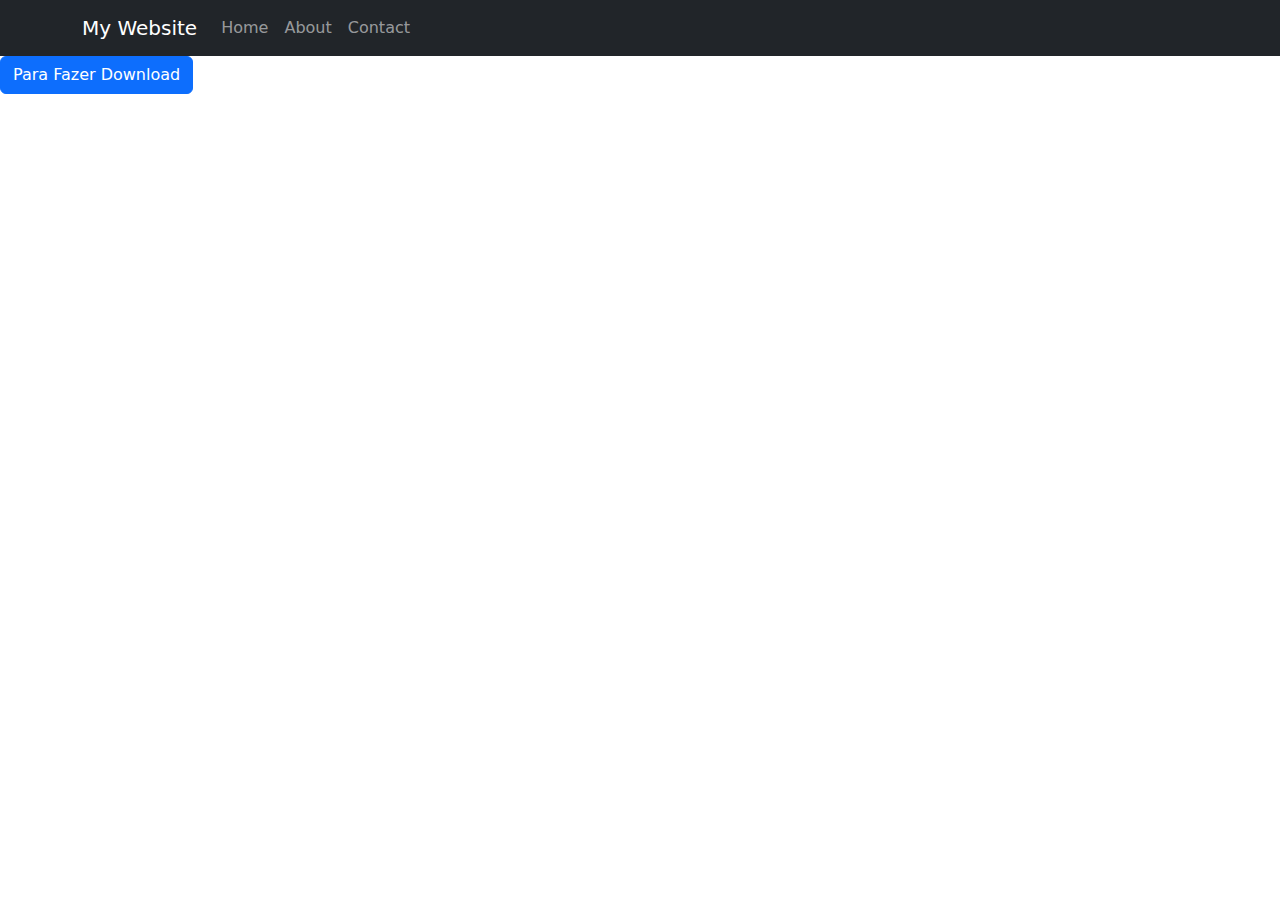
==== index.html @ 82743af5 "Bug Fixed" ====
<!DOCTYPE html>
<html lang="en">
  <head>
    <meta charset="UTF-8" />
    <meta name="viewport" content="width=device-width, initial-scale=1" />
    <link
      href="https://cdn.jsdelivr.net/npm/bootstrap@5.3.0/dist/css/bootstrap.min.css"
      rel="stylesheet"
    />
    <link
      rel="stylesheet"
      href="https://use.fontawesome.com/releases/v5.13.0/css/all.css"
    />

    <link rel="stylesheet" href="styles.css" />

    <script src="https://cdn.jsdelivr.net/npm/bootstrap@5.3.0/dist/js/bootstrap.bundle.min.js"></script>
    <title>Rodonaves Modal</title>

    <script>
      // Wait for the document to be ready
      document.addEventListener("DOMContentLoaded", function () {
        // Get the modal element
        var myModal = new bootstrap.Modal(
          document.getElementById("exampleModal2")
        );

        // Open the modal
        myModal.show();
      });
    </script>
  </head>
  <body>
    <nav class="navbar navbar-expand-lg navbar-dark bg-dark">
      <div class="container">
        <a class="navbar-brand" href="#">My Website</a>
        <button
          class="navbar-toggler"
          type="button"
          data-toggle="collapse"
          data-target="#navbarNav"
          aria-controls="navbarNav"
          aria-expanded="false"
          aria-label="Toggle navigation"
        >
          <span class="navbar-toggler-icon"></span>
        </button>
        <div class="collapse navbar-collapse" id="navbarNav">
          <ul class="navbar-nav ml-auto">
            <li class="nav-item">
              <a class="nav-link" href="#">Home</a>
            </li>
            <li class="nav-item">
              <a class="nav-link" href="#">About</a>
            </li>
            <li class="nav-item">
              <a class="nav-link" href="#">Contact</a>
            </li>
          </ul>
        </div>
      </div>
    </nav>

    <!-- Main Content -->
    <!-- Button trigger modal -->
    <button
      type="button"
      class="btn btn-primary"
      data-bs-toggle="modal"
      data-bs-target="#exampleModal"
    >
      Para Fazer Download
    </button>

    <!-- Modal-1 -->
    <div
      class="modal fade"
      id="exampleModal"
      tabindex="-1"
      aria-labelledby="exampleModalLabel"
      aria-hidden="true"
    >
      <div class="modal-dialog modal-dialog-centered">
        <div class="modal-content form-modal">
          <!-- modal header  -->
          <div class="form-modal-dimention">
            <div class="row modal-top-header">
              <div class="col-md-11 col-11">
                <div class="text-center">
                  <h5 class="" id="exampleModalLabel">Para fazer download</h5>
                  <p>
                    Para ter o documento de codigo de conduta e etica para
                    terceiros, preenche o formularia abaxia
                  </p>
                </div>
              </div>

              <div class="col-md-1 col-1 mt-3">
                <div class="d-flex justify-content-center">
                  <button
                    class="border-0"
                    type="button"
                    data-bs-dismiss="modal"
                    aria-label="Close"
                  >
                    <img src="Assets/closemodal.png" alt="" srcset="" />
                  </button>
                </div>
              </div>
            </div>

            <!-- modal input section  -->

            <div class="modal-input-section">
              <div class="modal-body">
                <div class="input-container">
                  <p class="input-text-label">CPF/CNPJ</p>
                  <div class="mb-0">
                    <input
                      type="text"
                      class="form-control input-bg border-0"
                      placeholder="Digite seu CPF/CNPJ aqui"
                      aria-label="Username"
                      aria-describedby="basic-addon1"
                    />
                  </div>
                  <p class="required-text">* obrigotorio</p>
                </div>
                <div class="input-container">
                  <p class="input-text-label">Nome/Razao social</p>
                  <div class="mb-0">
                    <input
                      type="text"
                      class="form-control input-bg rounded-3 border-0"
                      placeholder="Digite aqui"
                      aria-label="Username"
                      aria-describedby="basic-addon1"
                    />
                  </div>
                  <p class="required-text mt-1">* obrigotorio</p>
                </div>
                <div class="input-container">
                  <p class="input-text-label">E-mail</p>
                  <div class="mb-0">
                    <input
                      type="text"
                      class="form-control input-bg rounded-3 border-0"
                      placeholder="Digite seu e-mail aqui"
                      aria-label="Username"
                      aria-describedby="basic-addon1"
                    />
                  </div>
                  <p class="required-text mt-1">* obrigotorio</p>
                </div>

                <div class="footer-text mt-5">
                  <p class="">
                    Os dados pessoais aqui coletados serán utilizados para
                    comunicaciones de actualización de movimientos de su
                    mercadoria de acuerdo con los requisitos de LGPD. Más
                    detalles sobre el uso de sus datos personales, pueden
                    accederse a na
                    <span
                      style="
                        color: #0000ff;
                        font-weight: 700;
                        text-decoration: underline;
                      "
                    >
                      Política de Privacidad</span
                    >
                  </p>
                </div>
              </div>
            </div>
            <div class="modal-footer border-0">
              <button
                type="button"
                class="btn btn-block btn-lg button-style rounded-3 w-100"
              >
                FAZER DOWNLOAD
              </button>
            </div>
          </div>
        </div>
      </div>
    </div>
  </body>
</html>
---- styles.css ----
/* form modal  */

/* Modal Body  */
.form-modal-dimention {
  /* height: 809px; */
  width: 700px;
}
.form-modal {
  /* height: 809px; */
  width: 700px;
  border: 1px;
  border-radius: 24px;
  padding: 48px, 24px, 48px, 24px;
  /* gap: 40px; */

  background-color: #ffffff;
}

/* modal header  */
.modal-top-header {
  margin: 40px;
  width: 652px;
  /* height: 96px; */
  /* gap: 4px; */

  padding: 12px, 24px, 12px, 24px;
}
.modal-top-header button {
  width: 40px;
  height: 40px;
  margin-right: 30px;
  background-color: #ffffff;
}
.close-button {
  margin-top: -35px;
  margin-right: 10px;
}
.modal-top-header i {
  width: 16px;
  height: 16px;
}
.modal-top-header h5 {
  font-size: 36px;
  font-weight: 700;
  line-height: 43.2px;
}

.modal-top-header p {
  font-size: 20px;
  font-weight: 400;
  line-height: 24px;
  text-align: center;
}

/* modal input section  */

.modal-input-section {
  /* gap: 24px; */
  padding: 12px, 24px, 12px, 24px;
}
.input-container {
  /* gap: 8px; */
}

.input-text-label {
  font-size: 18px;
  font-weight: 500;
  line-height: 21.6px;
}
.input-bg {
  height: 56px;
  border-radius: 16px;
  /* gap: 8px; */
  background-color: #f5f5f5;
}
.required-text {
  font-size: 14px;
  font-weight: 300;
  line-height: 18.2px;
  color: #f4837e;
}
.footer-text {
  font-size: 16px;
  font-weight: 400;
  line-height: 19.2px;
  text-align: center;
}

.button-style {
  height: 52px;
  font-size: 14px;
  font-weight: 700;
  line-height: 16.2px;
  border-radius: 16px;
  background-color: #2b17ff;
  color: #ffffff;
  text-transform: uppercase;

  padding: 12px, 24px, 12px, 24px;
  /* gap: 8px; */
}

.button-style:hover {
  background-color: #0f0a46;
  color: #f5f5f5;
}

/* form modal for mobile device  */

@media only screen and (max-width: 600px) {
  .form-modal-dimention {
    width: 350px;
  }
  .form-modal {
    border: 1px;
    border-radius: 24px;
    padding: 48px, 24px, 48px, 24px;
    /* gap: 40px; */

    background-color: #ffffff;
  }

  /* modal header  */
  .modal-top-header {
    width: 300px;

    /* gap: 4px; */
  }
  .modal-top-header button {
    width: 30px;
    height: 30px;

    /* background-color: #fafafa; */
    background-color: #ffffff;
  }
  .close-button {
    /* margin-top: -50px;
    margin-left: 30px; */
    margin-left: 336px;
    margin-top: -35px;
  }
  .close-button button {
  }
  .modal-top-header i {
    width: 20px;
    height: 20px;
  }
  .modal-top-header h5 {
    font-size: 20px;
    font-weight: 700;
  }

  .modal-top-header p {
    font-size: 14px;
    font-weight: 400;

    text-align: center;
  }

  .input-text-label {
    font-size: 16px;
    font-weight: 500;
    line-height: 15.6px;
  }
  .input-bg {
    border-radius: 16px;
    /* gap: 8px; */
    background-color: #f5f5f5;
  }
  .required-text {
    font-size: 11px;
    font-weight: 300;
    line-height: 10.2px;
    color: #f4837e;
  }
  .footer-text {
    font-size: 12px;
    font-weight: 400;

    text-align: center;
  }

  .button-style {
    height: 40px;
    font-size: 12px;
    font-weight: 700;

    border-radius: 16px;
    background-color: #2b17ff;
    color: #ffffff;
    /* gap: 8px; */
  }
}

/* Info modal Styles  */

.info-modal-dimention {
  width: 600px;
  background-color: #f5f5f5;
  border-radius: 40px;
  border: 1px;
  padding: 64px, 32px, 100px, 32px;
}

/* close button  */

.info-close-button button {
  background-color: #f5f5f5;
}
.info-modal-content {
  width: 536px;
  margin: 34px;
}

.info-modal-text {
  font-size: 14px;
  font-weight: 300;
  line-height: 18.2px;
  margin-top: 16px;
}

.contact {
}

.contact p {
  margin-left: 10px;
  font-size: 16px;
  font-weight: 700;
}
.contact a {
  margin-left: 10px;
  font-size: 16px;
  font-weight: 700;
}

/* info modal mobile version  */

@media only screen and (max-width: 600px) {
  .info-modal-dimention {
    width: 350px;
    background-color: #f5f5f5;
    border-radius: 40px;
    border: 1px;
  }

  /* close button  */

  .info-close-button {
    width: 30px;
  }
  .info-modal-content {
    width: 300px;
  }

  .info-modal-text {
    font-size: 13px;
    font-weight: 300;
    line-height: 18.2px;
    margin-top: 16px;
  }

  .contact {
  }

  .contact p {
    margin-left: 8px;
    font-size: 13px;
    font-weight: 700;
  }
}

/* Office location modal  */

.modal-content-body {
  width: 652px;
  background-color: #f5f5f5;
  border-radius: 16px;
  margin: 24px;
  padding: 18px;
}

.modal-content-body-text {
  margin: 12px;
  margin-bottom: 0px;
}

.modal-content-body-text h1 {
  font-size: 32px;
  font-weight: 500;
  line-height: 38.4px;
}
.modal-content-body-text p {
  font-size: 16px;
  font-weight: 400;
  line-height: 19.2px;
}
.modal-content-body-text img {
  height: 16px;
  width: 16px;
}
.footer-text-heading h1 {
  font-size: 28px;
  font-weight: 500;
  line-height: 33.6px;
}

.call-btn button {
  border: 1px solid #0000ff;
  width: 65px;
  height: 32px;
  color: #0000ff;
  font-size: 14px;
  border-radius: 15px;
}
.call-btn button:hover {
  border: 1px solid #09baf5;
  width: 65px;
  height: 32px;
  color: #09baf5;
  font-size: 14px;
  border-radius: 15px;
}

@media only screen and (max-width: 600px) {
  .modal-content-body {
    width: 320px;
    background-color: #f5f5f5;
    border-radius: 16px;
  }

  .modal-content-body-text {
    margin-bottom: 0px;
  }

  .modal-content-body-text h1 {
    font-size: 18px;
    font-weight: 500;
  }
  .modal-content-body-text p {
    font-size: 14px;
    font-weight: 400;
    line-height: 19.2px;
  }
  .modal-content-body-text img {
    height: 16px;
    width: 16px;
  }
  .footer-text-heading h1 {
    font-size: 20px;
    font-weight: 500;
    line-height: 33.6px;
  }

  .call-btn button {
    border: 1px solid #0000ff;
    width: 65px;
    height: 32px;
    color: #0000ff;
    font-size: 14px;
    border-radius: 15px;
  }
}
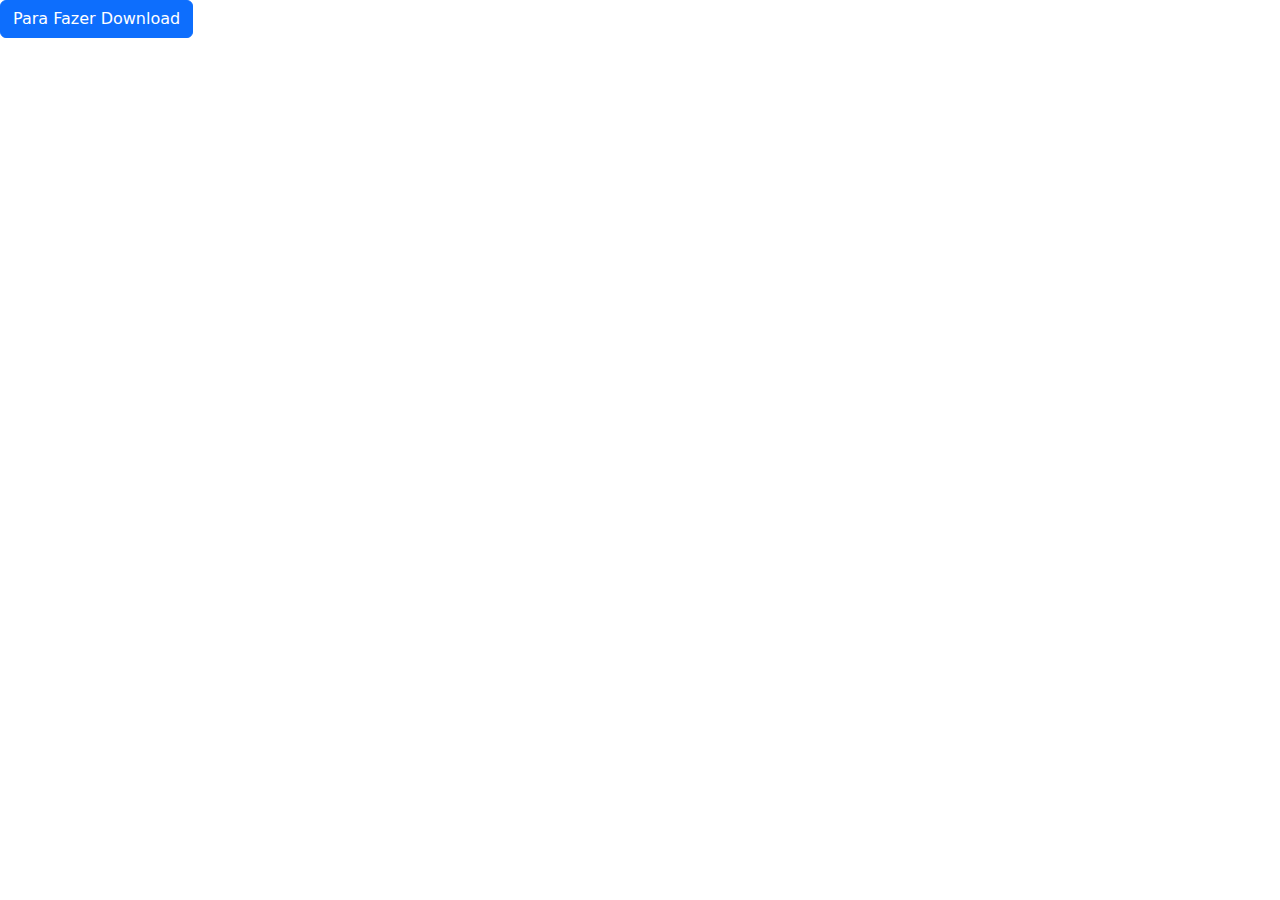
==== commit cc18949d: "Button Transition added" ====
--- a/index.html
+++ b/index.html
@@ -31,37 +31,6 @@
     </script>
   </head>
   <body>
-    <nav class="navbar navbar-expand-lg navbar-dark bg-dark">
-      <div class="container">
-        <a class="navbar-brand" href="#">My Website</a>
-        <button
-          class="navbar-toggler"
-          type="button"
-          data-toggle="collapse"
-          data-target="#navbarNav"
-          aria-controls="navbarNav"
-          aria-expanded="false"
-          aria-label="Toggle navigation"
-        >
-          <span class="navbar-toggler-icon"></span>
-        </button>
-        <div class="collapse navbar-collapse" id="navbarNav">
-          <ul class="navbar-nav ml-auto">
-            <li class="nav-item">
-              <a class="nav-link" href="#">Home</a>
-            </li>
-            <li class="nav-item">
-              <a class="nav-link" href="#">About</a>
-            </li>
-            <li class="nav-item">
-              <a class="nav-link" href="#">Contact</a>
-            </li>
-          </ul>
-        </div>
-      </div>
-    </nav>
-
-    <!-- Main Content -->
     <!-- Button trigger modal -->
     <button
       type="button"
--- a/styles.css
+++ b/styles.css
@@ -95,14 +95,16 @@
   background-color: #2b17ff;
   color: #ffffff;
   text-transform: uppercase;
+  transition: transform 0.3s;
 
   padding: 12px, 24px, 12px, 24px;
   /* gap: 8px; */
 }
 
 .button-style:hover {
-  background-color: #0f0a46;
+  background-color: #2e1de7;
   color: #f5f5f5;
+  transform: scale(1.015);
 }
 
 /* form modal for mobile device  */
@@ -308,6 +310,7 @@
   border: 1px solid #0000ff;
   width: 65px;
   height: 32px;
+
   color: #0000ff;
   font-size: 14px;
   border-radius: 15px;
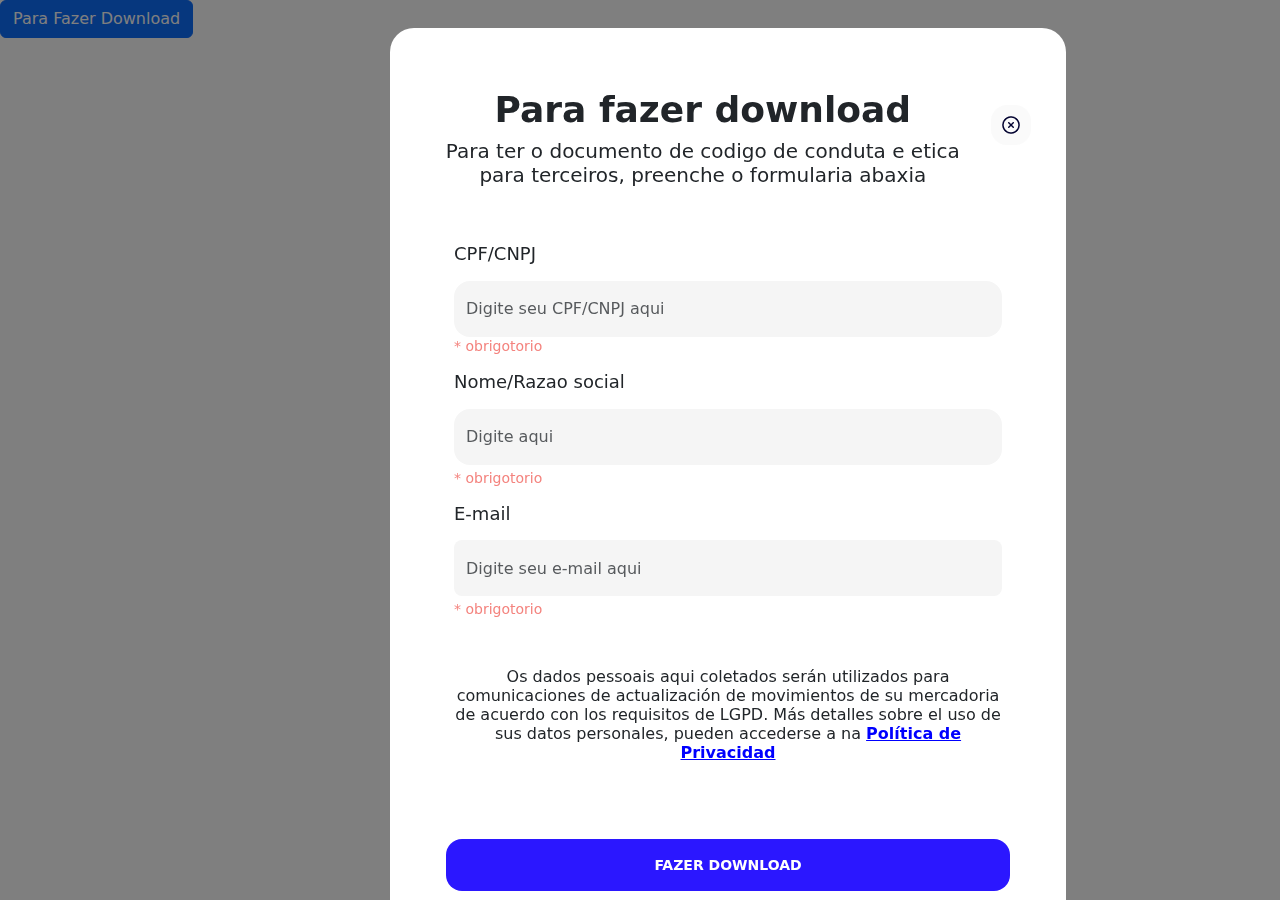
==== commit f0204afe: "Responsive Issue Fixed" ====
--- a/index.html
+++ b/index.html
@@ -22,7 +22,7 @@
       document.addEventListener("DOMContentLoaded", function () {
         // Get the modal element
         var myModal = new bootstrap.Modal(
-          document.getElementById("exampleModal2")
+          document.getElementById("exampleModal")
         );
 
         // Open the modal
@@ -100,7 +100,7 @@
                   <div class="mb-0">
                     <input
                       type="text"
-                      class="form-control input-bg rounded-3 border-0"
+                      class="form-control input-bg  border-0"
                       placeholder="Digite aqui"
                       aria-label="Username"
                       aria-describedby="basic-addon1"
@@ -142,10 +142,10 @@
                 </div>
               </div>
             </div>
-            <div class="modal-footer border-0">
+            <div class="modal-footer m-3 border-0">
               <button
                 type="button"
-                class="btn btn-block btn-lg button-style rounded-3 w-100"
+                class="btn btn-block btn-lg button-style w-100"
               >
                 FAZER DOWNLOAD
               </button>
--- a/styles.css
+++ b/styles.css
@@ -3,14 +3,14 @@
 /* Modal Body  */
 .form-modal-dimention {
   /* height: 809px; */
-  width: 700px;
+  /* width: 700px; */
 }
 .form-modal {
   /* height: 809px; */
   width: 700px;
   border: 1px;
   border-radius: 24px;
-  padding: 48px, 24px, 48px, 24px;
+  padding: 48px 24px 48px 24px;
   /* gap: 40px; */
 
   background-color: #ffffff;
@@ -18,27 +18,24 @@
 
 /* modal header  */
 .modal-top-header {
-  margin: 40px;
+  /* margin: 40px; */
   width: 652px;
   /* height: 96px; */
   /* gap: 4px; */
 
-  padding: 12px, 24px, 12px, 24px;
+  padding: 12px 24px 12px 24px;
 }
 .modal-top-header button {
   width: 40px;
   height: 40px;
-  margin-right: 30px;
+  /* margin-right: 30px; */
   background-color: #ffffff;
 }
 .close-button {
-  margin-top: -35px;
-  margin-right: 10px;
-}
-.modal-top-header i {
-  width: 16px;
-  height: 16px;
-}
+  /* margin-top: -35px; */
+  /* margin-right: 10px; */
+}
+
 .modal-top-header h5 {
   font-size: 36px;
   font-weight: 700;
@@ -56,7 +53,8 @@
 
 .modal-input-section {
   /* gap: 24px; */
-  padding: 12px, 24px, 12px, 24px;
+  /* margin: 24px; */
+  padding: 12px 24px 12px 24px;
 }
 .input-container {
   /* gap: 8px; */
@@ -97,7 +95,7 @@
   text-transform: uppercase;
   transition: transform 0.3s;
 
-  padding: 12px, 24px, 12px, 24px;
+  padding: 12px 24px 12px 24px;
   /* gap: 8px; */
 }
 
@@ -107,16 +105,24 @@
   transform: scale(1.015);
 }
 
+/* customizing footer btn  */
+
+/* .modal-footer {
+  margin: 24px;
+  padding: 16px;
+} */
+
 /* form modal for mobile device  */
 
 @media only screen and (max-width: 600px) {
   .form-modal-dimention {
     width: 350px;
+    margin-left: 10px;
   }
   .form-modal {
     border: 1px;
     border-radius: 24px;
-    padding: 48px, 24px, 48px, 24px;
+    padding: 48px 24px 48px 24px;
     /* gap: 40px; */
 
     background-color: #ffffff;
@@ -124,7 +130,7 @@
 
   /* modal header  */
   .modal-top-header {
-    width: 300px;
+    width: 350px;
 
     /* gap: 4px; */
   }
@@ -158,6 +164,11 @@
 
     text-align: center;
   }
+  .modal-input-section {
+    /* gap: 24px; */
+    margin: 10px;
+    padding: 12px 24px 12px 24px;
+  }
 
   .input-text-label {
     font-size: 16px;
@@ -190,6 +201,7 @@
     border-radius: 16px;
     background-color: #2b17ff;
     color: #ffffff;
+    margin: 8px;
     /* gap: 8px; */
   }
 }
@@ -274,7 +286,6 @@
 /* Office location modal  */
 
 .modal-content-body {
-  width: 652px;
   background-color: #f5f5f5;
   border-radius: 16px;
   margin: 24px;
@@ -324,6 +335,8 @@
   border-radius: 15px;
 }
 
+/* office locator mobile version  */
+
 @media only screen and (max-width: 600px) {
   .modal-content-body {
     width: 320px;
@@ -363,3 +376,54 @@
     border-radius: 15px;
   }
 }
+
+/* Notification styling  */
+
+.notification-style {
+  background-color: #ccccff;
+  width: 798px;
+}
+.notification-style p {
+  font-size: 18px;
+  line-height: 21.6px;
+  font-weight: 400;
+  color: #00002e;
+  padding: 24px 40px 24px 40px;
+}
+
+/* Alert Styling  */
+
+.alert-text-style p {
+  font-size: 20px;
+  font-weight: 400;
+  color: #00002e;
+  line-height: 24px;
+  margin-left: 25px;
+  margin-bottom: 0px;
+}
+
+/* alert and notification for mobile version  */
+
+@media only screen and (max-width: 600px) {
+  .notification-style {
+    background-color: #ccccff;
+    width: 380px;
+  }
+
+  .notification-style p {
+    font-size: 16px;
+    line-height: 17px;
+    font-weight: 400;
+    color: #00002e;
+    padding: 18px 30px 18px 30px;
+  }
+
+  .alert-text-style p {
+    font-size: 16px;
+    font-weight: 400;
+    color: #00002e;
+    line-height: 18px;
+    margin-left: 18px;
+    margin-bottom: 0px;
+  }
+}
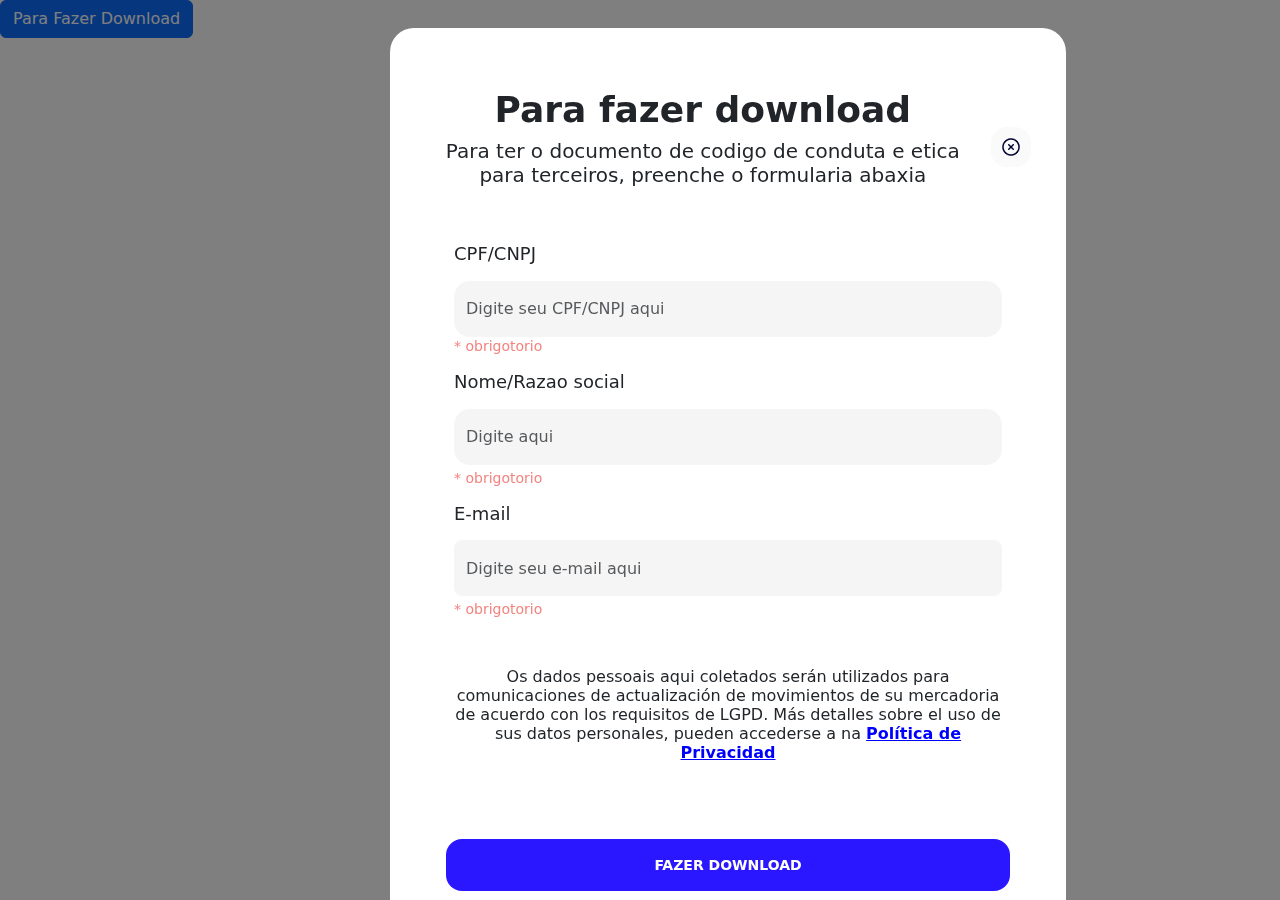
==== commit bad63427: "Close Btn Fixed" ====
--- a/index.html
+++ b/index.html
@@ -53,7 +53,7 @@
         <div class="modal-content form-modal">
           <!-- modal header  -->
           <div class="form-modal-dimention">
-            <div class="row modal-top-header">
+            <div class="row modal-top-header d-flex align-items-center">
               <div class="col-md-11 col-11">
                 <div class="text-center">
                   <h5 class="" id="exampleModalLabel">Para fazer download</h5>
@@ -64,7 +64,7 @@
                 </div>
               </div>
 
-              <div class="col-md-1 col-1 mt-3">
+              <div class="col-md-1 col-1">
                 <div class="d-flex justify-content-center">
                   <button
                     class="border-0"
@@ -100,7 +100,7 @@
                   <div class="mb-0">
                     <input
                       type="text"
-                      class="form-control input-bg  border-0"
+                      class="form-control input-bg border-0"
                       placeholder="Digite aqui"
                       aria-label="Username"
                       aria-describedby="basic-addon1"
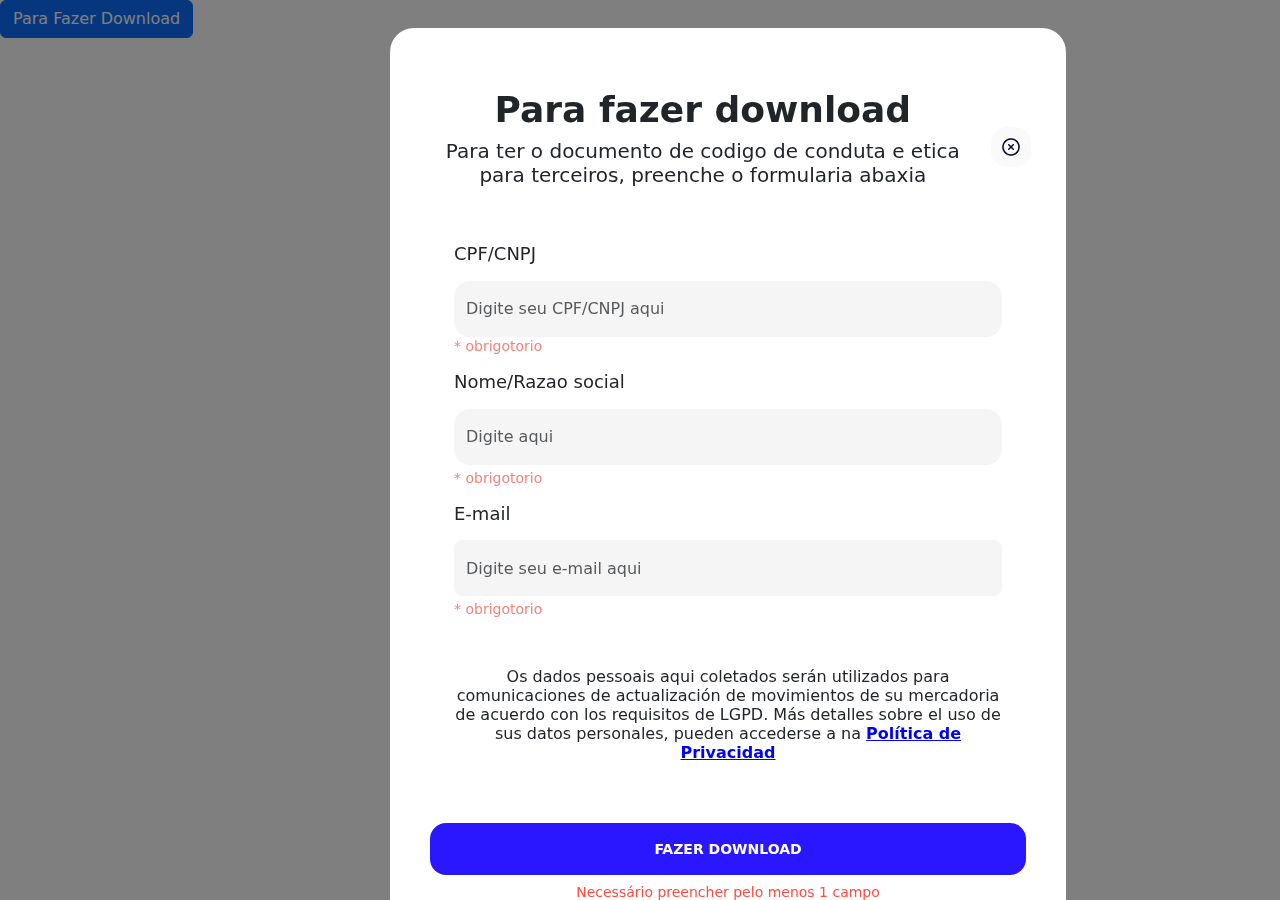
==== commit d8f87aa8: "Modal Footer error added" ====
--- a/index.html
+++ b/index.html
@@ -142,13 +142,16 @@
                 </div>
               </div>
             </div>
-            <div class="modal-footer m-3 border-0">
+            <div class="m-3 border-0">
               <button
                 type="button"
                 class="btn btn-block btn-lg button-style w-100"
               >
                 FAZER DOWNLOAD
               </button>
+              <p class="modal-footer-error d-flex justify-content-center mt-2">
+                Necessário preencher pelo menos 1 campo
+              </p>
             </div>
           </div>
         </div>
--- a/styles.css
+++ b/styles.css
@@ -112,6 +112,14 @@
   padding: 16px;
 } */
 
+.modal-footer-error {
+  font-size: 14px;
+  font-weight: 300;
+  line-height: 18.2px;
+  color: #ff4c41;
+  
+}
+
 /* form modal for mobile device  */
 
 @media only screen and (max-width: 600px) {
@@ -210,16 +218,20 @@
 
 .info-modal-dimention {
   width: 600px;
-  background-color: #f5f5f5;
+  background-color: #ffffff;
   border-radius: 40px;
   border: 1px;
-  padding: 64px, 32px, 100px, 32px;
+  /* padding: 64px 32px 100px 32px; */
 }
 
 /* close button  */
 
 .info-close-button button {
-  background-color: #f5f5f5;
+  background-color: #fafafa;
+  height: 40px;
+  width: 40px;
+  padding: 0px;
+  border-radius: 24px;
 }
 .info-modal-content {
   width: 536px;
@@ -233,7 +245,16 @@
   margin-top: 16px;
 }
 
-.contact {
+.contact-label p {
+  font-size: 16px;
+  font-weight: 500;
+  line-height: 19.2px;
+}
+
+.contact-footer-text p {
+  font-size: 18px;
+  font-weight: 300;
+  line-height: 21.6px;
 }
 
 .contact p {
@@ -242,6 +263,7 @@
   font-weight: 700;
 }
 .contact a {
+  color: #00002e;
   margin-left: 10px;
   font-size: 16px;
   font-weight: 700;
@@ -251,7 +273,7 @@
 
 @media only screen and (max-width: 600px) {
   .info-modal-dimention {
-    width: 350px;
+    width: 420px;
     background-color: #f5f5f5;
     border-radius: 40px;
     border: 1px;
@@ -259,9 +281,11 @@
 
   /* close button  */
 
-  .info-close-button {
+  .info-close-button button {
     width: 30px;
-  }
+    padding: 0px;
+  }
+
   .info-modal-content {
     width: 300px;
   }
@@ -273,13 +297,26 @@
     margin-top: 16px;
   }
 
-  .contact {
-  }
-
   .contact p {
     margin-left: 8px;
     font-size: 13px;
     font-weight: 700;
+  }
+  .contact a {
+    margin-left: 8px;
+    font-size: 13px;
+    font-weight: 700;
+  }
+  .contact-label p {
+    font-size: 14px;
+    font-weight: 500;
+    line-height: 15.2px;
+  }
+
+  .contact-footer-text p {
+    font-size: 15px;
+    font-weight: 300;
+    line-height: 16.6px;
   }
 }
 
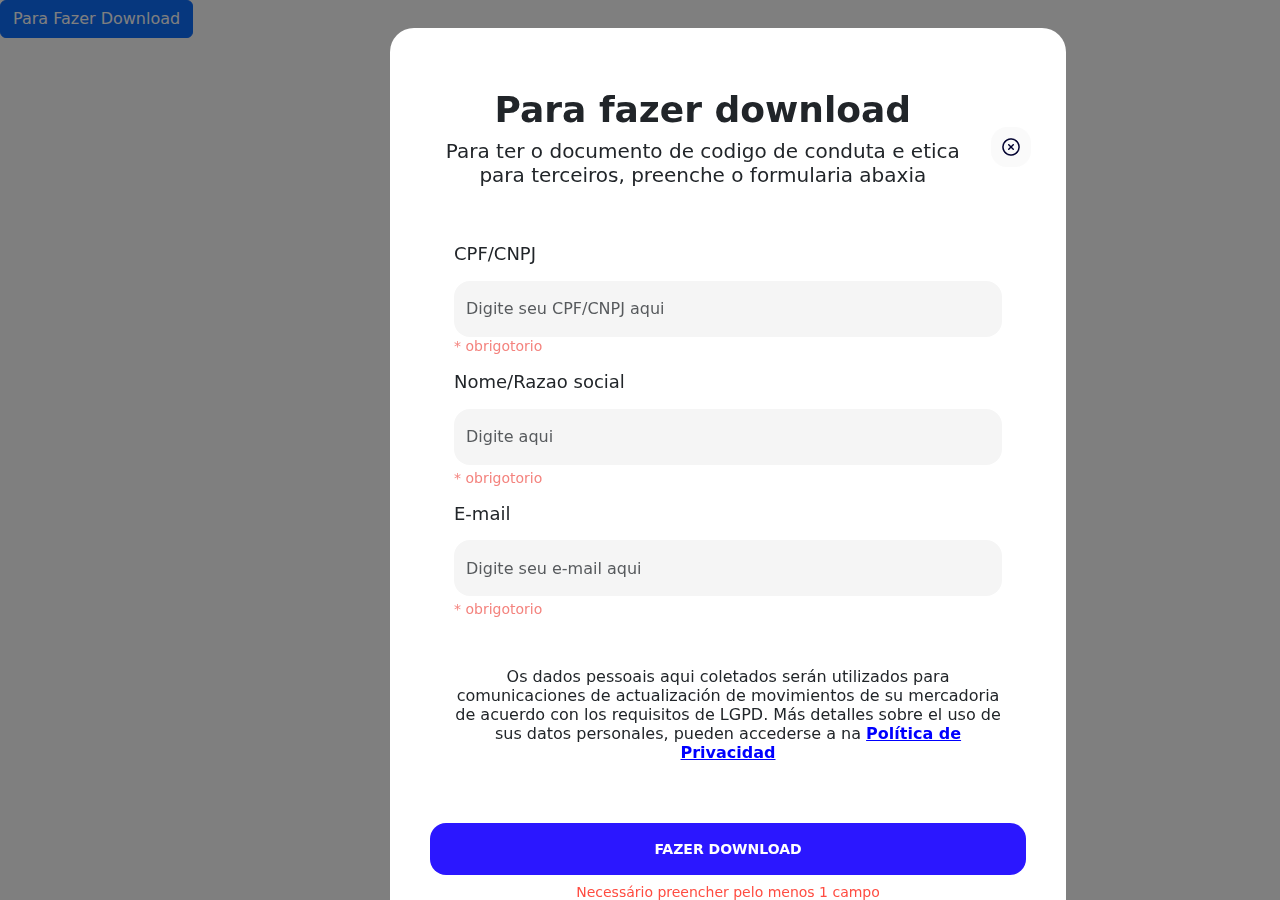
==== commit 55e01f2a: "Code Push" ====
--- a/index.html
+++ b/index.html
@@ -113,7 +113,7 @@
                   <div class="mb-0">
                     <input
                       type="text"
-                      class="form-control input-bg rounded-3 border-0"
+                      class="form-control input-bg border-0"
                       placeholder="Digite seu e-mail aqui"
                       aria-label="Username"
                       aria-describedby="basic-addon1"
--- a/styles.css
+++ b/styles.css
@@ -112,12 +112,13 @@
   padding: 16px;
 } */
 
+/* Modal footer error message style  */
+
 .modal-footer-error {
   font-size: 14px;
   font-weight: 300;
   line-height: 18.2px;
   color: #ff4c41;
-  
 }
 
 /* form modal for mobile device  */
